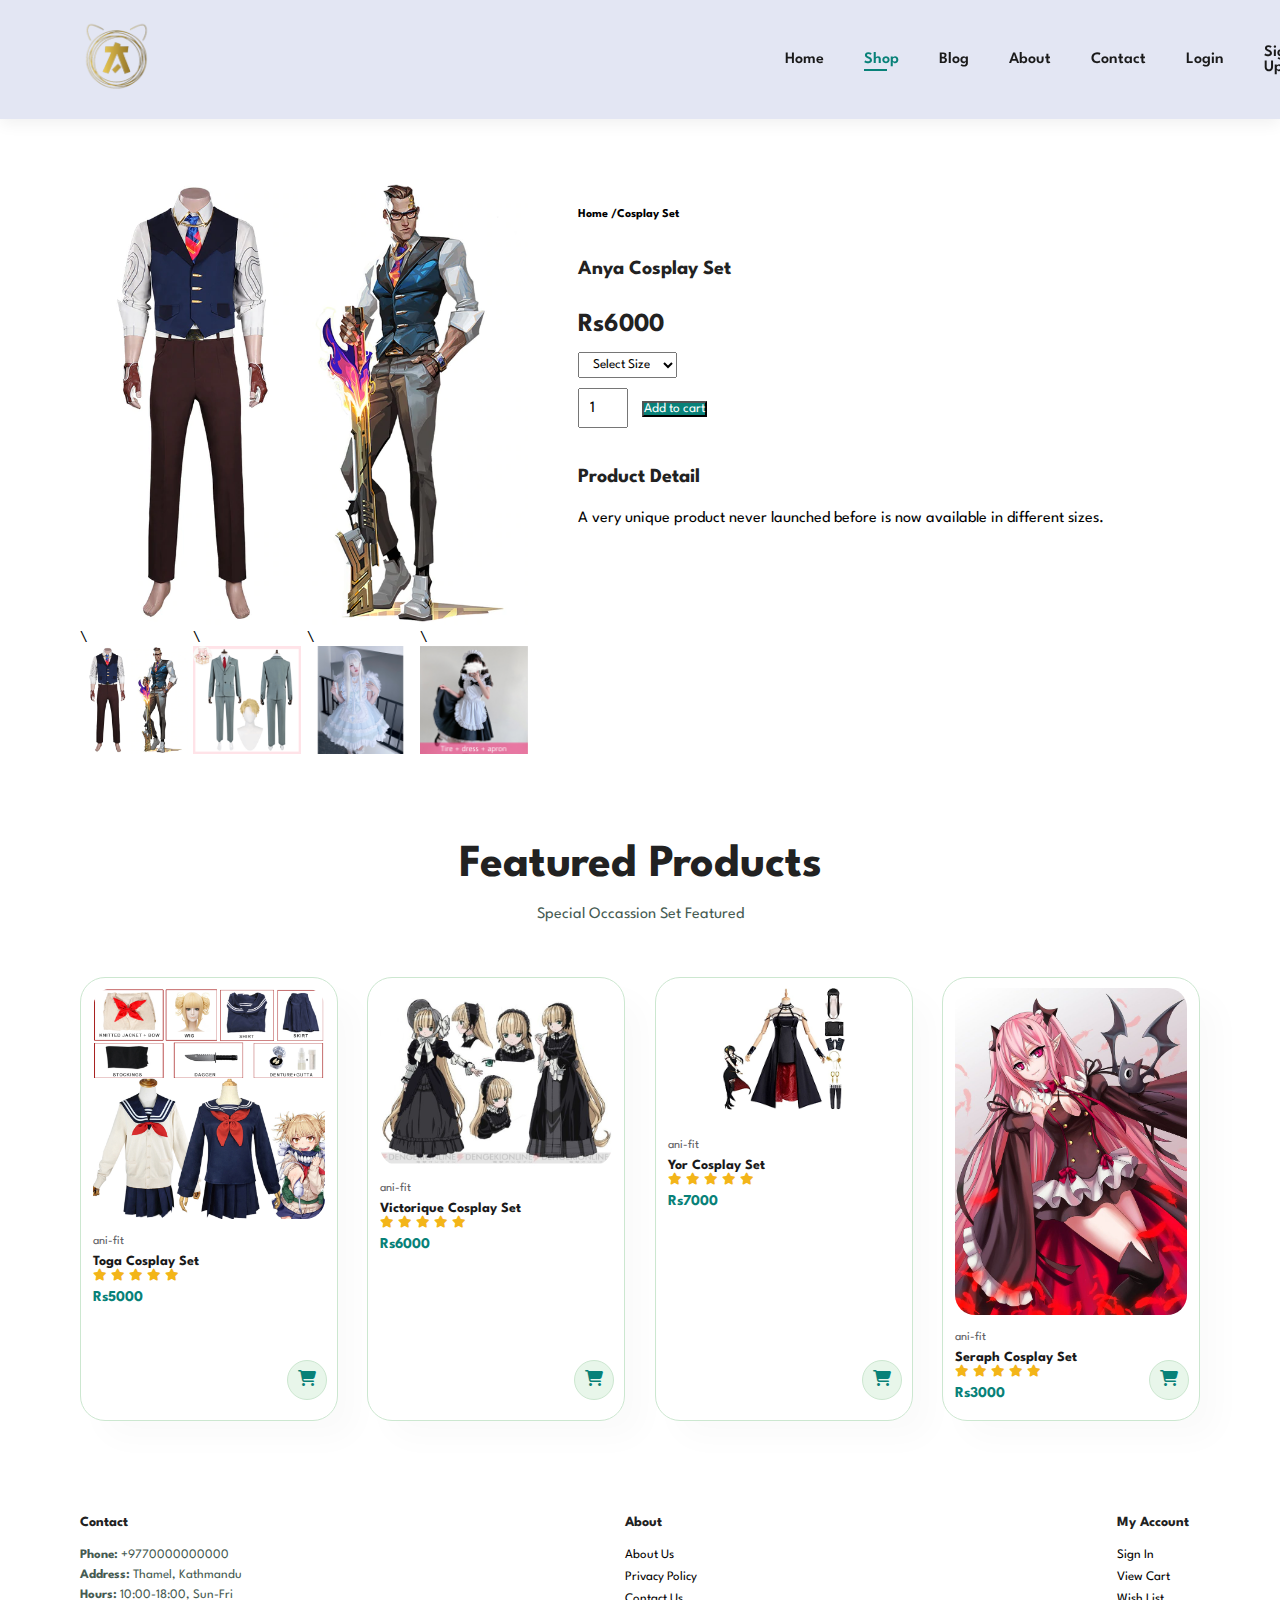
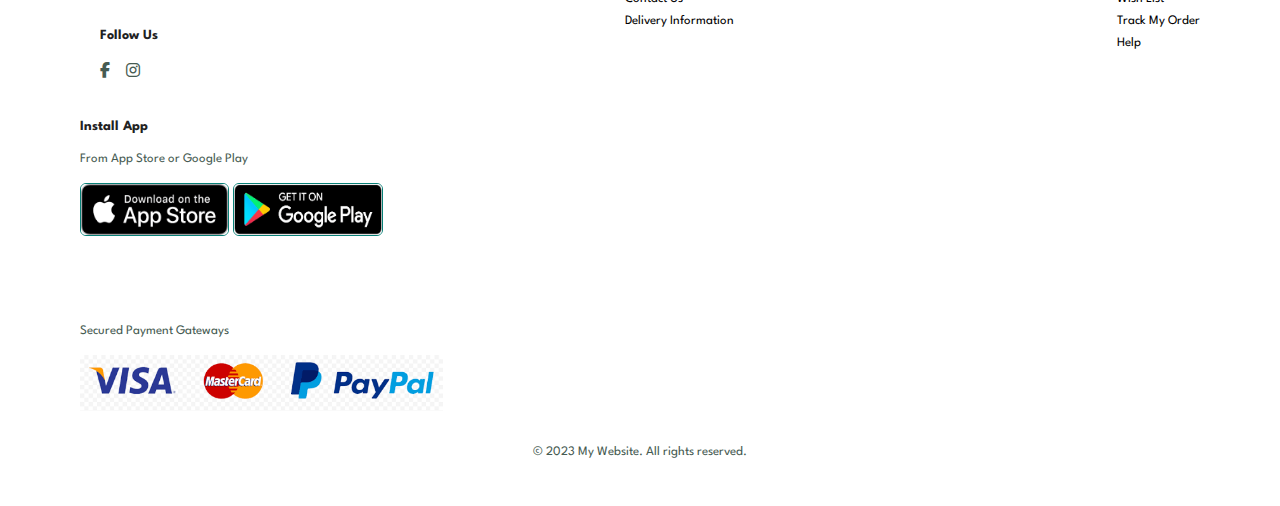
==== sproduct.html @ 5f344215 "Frontend" ====
<!DOCTYPE html>
<html>
<head>
  <title>Cosplay Workshop</title>
  <link rel="stylesheet" type="text/css" href="style.css">
 
  <link rel="stylesheet" href="https://cdnjs.cloudflare.com/ajax/libs/font-awesome/6.4.0/css/all.min.css" />
 
</head>
<body>
  <section id="header">
    <a href="#"><img src="images/logo.png" height="75px" width="75px" alt="logo" class="logo"></a>
    <a href="#"><img src="images/name.png" height="75px" width="200px" alt="logo" class="name"></a>
    <div>
      <ul id="navbar">
        <li><a href="index.html">Home</a></li>
        <li><a class="active" href="shop.html">Shop</a></li>
        <li><a href="blog.html">Blog</a></li>
        <li><a href="about.html">About</a></li>
        <li><a href="contact.html">Contact</a></li>
        <li><a href="login.html">Login</a></li>
        <li><a href="signup.html">Sign Up</a></li>
        <li><a href="cart.html"><i class="fa-solid fa-cart-shopping"></i></a></li>
      </ul>
    </div>
  </section>

  <section id="prodetails" class="section-p1">
    <div class="single-pro-image">
        <img src="images/chamber.png" width="100%" id="MainImg" alt="">
        
        <div class="small-img-group">
            <div class="small-img-col">\
                <img src="images/chamber.png" width="100%" class="small-img"  alt="">
            </div>

            <div class="small-img-col">\
                <img src="images/loid.png" width="100%" class="small-img"  alt="">
            </div>

            <div class="small-img-col">\
                <img src="images/lols.png" width="100%" class="small-img"  alt="">
            </div>

            <div class="small-img-col">\
                <img src="images/maid.png" width="100%" class="small-img"  alt="">
            </div>
        </div>
    </div>
    <div class="single-pro-details">
        <h6>Home /Cosplay Set</h6>
        <h4> Anya Cosplay Set</h4>
        <h2>Rs6000 </h2>
        <select>
            <option>Select Size</option>
            <option>XL</option>
            <option>XXL</option>
            <option>Small</option>
            <option>Large</option>
        </select>
        <input type="number" value="1">
        <button class="normal">Add to cart</button>
        <h4>Product Detail</h4>
        <span>A very unique product never launched before is now available in different sizes.</span>
    </div>
  </section>

  <section id="product1" class="section-p1">
    <h2> Featured Products</h2>
    <p>Special Occassion Set Featured</p>
    <div class="pro-container">
      <div class="pro">
        <img src="images/toga.jpg" alt="">
        <div class="des">
          <span>ani-fit</span>
          <h5>Toga Cosplay Set</h5>
          <div class="star">
            <i class="fas fa-star"></i>
            <i class="fas fa-star"></i>
            <i class="fas fa-star"></i>
            <i class="fas fa-star"></i>
            <i class="fas fa-star"></i>
          </div>
          <h4>Rs5000</h4>
        </div>
        <a href="#" class="cart"><i class="fa-solid fa-cart-shopping"></i></a>
      </div>

      <div class="pro">
        <img src="images/victorizue.jpg" alt="">
        <div class="des">
          <span>ani-fit</span>
          <h5>Victorique Cosplay Set</h5>
          <div class="star">
            <i class="fas fa-star"></i>
            <i class="fas fa-star"></i>
            <i class="fas fa-star"></i>
            <i class="fas fa-star"></i>
            <i class="fas fa-star"></i>
          </div>
          <h4>Rs6000</h4>
        </div>
        <a href="#" class="cart"><i class="fa-solid fa-cart-shopping"></i></a>
      </div>

      <div class="pro">
        <img src="images/yor.png" alt="">
        <div class="des">
          <span>ani-fit</span>
          <h5>Yor Cosplay Set</h5>
          <div class="star">
            <i class="fas fa-star"></i>
            <i class="fas fa-star"></i>
            <i class="fas fa-star"></i>
            <i class="fas fa-star"></i>
            <i class="fas fa-star"></i>
          </div>
          <h4>Rs7000</h4>
        </div>
        <a href="#" class="cart"><i class="fa-solid fa-cart-shopping"></i></a>
      </div>
      

      <div class="pro">
        <img src="images/seraph.jpg" alt="">
        <div class="des">
          <span>ani-fit</span>
          <h5>Seraph Cosplay Set</h5>
          <div class="star">
            <i class="fas fa-star"></i>
            <i class="fas fa-star"></i>
            <i class="fas fa-star"></i>
            <i class="fas fa-star"></i>
            <i class="fas fa-star"></i>
          </div>
          <h4>Rs3000</h4>
        </div>
        <a href="#" class="cart"><i class="fa-solid fa-cart-shopping"></i></a>
      </div>
    </div>
  </section>

  <footer class="section-p1">
    <div class="col">
      <h4> Contact</h4>
      <p><strong>Phone: </strong>+9770000000000 </p>
      <p><strong>Address: </strong> Thamel, Kathmandu</p>
      <p><strong>Hours: </strong>10:00-18:00, Sun-Fri</p>
      
      <div class="follow">
        <h4>Follow Us</h4>
        <div class="icon">
          <i class="fab fa-facebook-f"></i>
          <i class="fab fa-instagram"></i>
        </div>

      </div>
    </div>
    
    <div class="col">
      <h4> About</h4>
      <a href="#">About Us</a>
      <a href="#">Privacy Policy</a>
      <a href="#">Contact Us</a>
      <a href="#">Delivery Information </a>
    </div>

    <div class="col">
      <h4> My Account</h4>
      <a href="#">Sign In</a>
      <a href="#">View Cart</a>
      <a href="#">Wish List</a>
      <a href="#">Track My Order </a>
      <a href="#">Help</a>
    </div>

    <div class="col install">
      <h4>Install App</h4>
      <p>From App Store or Google Play</p>
      
      <div class="row">
        <img src="images/appstore.png" width="45%" height="35%" alt="">
        <img src="images/google.png" width="45%" height="35%" alt="">
      </div>
      <p>Secured Payment Gateways</p>
      <img src="images/pay.png" width="45%" height="35%" alt="">
    </div>

    <div class="copyright">
      <p>&copy; 2023 My Website. All rights reserved.</p>
    </div>
    
  </footer>
<script>
    var MainImg = document.getElementById("MainImg");
    var smallimg = document.getElementsByClassName("small-img");

    smallimg[0].onclick = function(){
        MainImg.src = smallimg[0].src;
    }
    smallimg[1].onclick = function(){
        MainImg.src = smallimg[1].src;
    }
    smallimg[2].onclick = function(){
        MainImg.src = smallimg[2].src;
    }
    smallimg[3].onclick = function(){
        MainImg.src = smallimg[3].src;
    }
</script>
</body>
</html>
---- style.css ----
/* Reset some default styles */
@import url('https://fonts.googleapis.com/css2?family=Spartan:wght@100;200;300;400;500;600;700;800;900&display=swap');
* {
  margin: 0;
  padding: 0;
  box-sizing: border-box;
  font-family: 'Spartan',sans-serif;
}

h1{
  font-size: 50px;
  line-height: 64px;
  color: #222;
}

h2{
  font-size: 46px;
  line-height: 54px;
  color: #222;
}

h4{
  font-size: 20px;
  color: #222;
}
h6 {
  font-weight: 700;
  font-size: 12px;
}

p{
  font-size: 16px;
  color: #465b52;
  margin: 15px 0 20px 0;
}

.section-p1 {
  padding: 40px 80px;
}

.section-m1 {
  margin: 40px 0;
}

body {
  width: 100%;
}

  /*to align name logo wiith the actual logo*/
  .name{
    padding-right: 600px;
  }
  
  /* header styling */
  #header {
    display: flex;
    align-items: center;
    justify-content: space-between;
    padding: 20px 80px;
    background-color: #E3E6F3;
    box-shadow:0 5px 15px rgb(0,0,0,0.06);
    z-index: 999;
    position: sticky;
    top: 0;
    left: 0;
  }

  /*navbar in center*/
  #navbar{
    display: flex;
    align-items: center;
    justify-content: center;
    
    padding: 10px 10px 10px 10px;
  }

  /*navbar's listing*/
  #navbar li{
    list-style-type: none;
    padding: 0 20px;
    position: relative;
  }
  
  /*pace transition*/
  #navbar li a {
    text-decoration: none;
    font-size: 16px;
    font-weight: 600;
    color: #1a1a1a;
    transition: 0.3s ease;
  }

  /*color change over hover*/
  #navbar li a:hover, 
  #navbar li a.active{
    color: #088178;
  }

/*underline during the hover or when clicked on*/
  #navbar li a.active::after,
  #navbar li a:hover::after
  {
    content: "";
    width: 30%;
    height:2px;
    background: #088178;
    position: absolute;
    bottom: -4px;
    left: 20px;
  }

/*home page*/
  #hero{
  background-image: url(images/cos.png);
  height: 90vh;
  width: 100%;
  background-color: aliceblue;
  background-repeat: no-repeat;
  background-size:45% 100% ;
  background-position:  top 25% right 0;
  padding: 0px 80px;
  display: flex;
  flex-direction: column;
  align-items: flex-start;
  justify-content: center;
  }

  #hero h4{
    padding-bottom: 15px;
  }

  #hero h1{
    padding-bottom: 0px;
    color: #088178;
    font-size: 40px;
  }

  #homepage h2{
    padding-top: -50px;
    padding-bottom: 0px;
    color: black;
    font-size: 50px;
  }

  #hero button{
    background-color: rgb(236, 236, 184);
    color:#088178;
    border: 0px;
    padding: 14px 80px 14px 65px;
    background-repeat: no-repeat;
    cursor: pointer;
    font-weight: 700;
    font-size: 15px;
  }

  #homepage button:hover{
    background-color: black;
  }

  /* Style the sections*/
  section {
    padding: 15px 50px 15px 50px ;
  }

 
/*align feature box in a row*/
#features{
  display:flex;
  align-items: center;
  justify-content: space-between;
  flex-wrap: wrap;
}

/*for box in features*/
#features .f-box{
  width: 180px;
  text-align: center;
  padding: 25px 15px ;
  box-shadow: 20px 20px 34px rgba(0, 0, 0, 0.03);
  border: 1px solid #cce7d0;
  border-radius: 4px;
  margin: 15px 0;
}

/*reduce box shadow when hovered over*/
#features .f-box:hover{
  box-shadow: 10px 10px 54px rgba(70,62,221,0.1);
}

/*to make img responsive*/
#features .f-box img{
  width: 80%;
  margin-bottom: 10px ;
}

/*bg for text*/
#features .f-box h6{
  display:inline-block;
  padding: 9px 8px 6px 8px;
  line-height: 1;
  border-radius: 4px;
  color: #088178;
  background-color: #fddde4;
}

#features .f-box:nth-child(2) h6{
  background-color: #cdebbc;
}

#features .f-box:nth-child(3) h6{
  background-color:goldenrod;
}

#features .f-box:nth-child(4) h6{
  background-color: rgb(238, 129, 204);
}

#features .f-box:nth-child(5) h6{
  background-color: rgb(211, 242, 138);
}

/*Style the footer*/ 
footer {
  display: flex;
  flex-wrap: wrap;
  justify-content: space-between;
}

footer .col{
  display: flex;
  flex-direction: column;
  align-items: flex-start;
  margin-bottom: 20px;
}

footer h4{
  font-size: 14px;
  padding-bottom: 20px;
}

footer p{
  font-size: 13px;
  margin: 0 0 8px 0;
}

footer a{
  font-size: 13px;
 text-decoration: none;
 color:black;
 margin-bottom: 10px;
}

footer .follow{
  margin: 20px;
}

footer .follow i{
 color: #465b52;
 padding-right: 12px;
 cursor: pointer;
}

footer .install .row img{
  border: 1px solid #088178;
  border-radius: 6px;
  
}

footer .install img{
  margin: 10px 0 15px 0;
}

footer .follow i:hover,
footer a:hover{
  color:blueviolet;
}

footer .class{
  width: 100%;
  text-align: center;
}

footer .copyright{
  width: 100%;
  text-align: center;
}
#product1{
  text-align: center;
}

#product1 .pro-container{
  display: flex;
  justify-content: space-between;
  padding-top: 20px;
  flex-wrap: wrap;
}

#product1 .pro{
  width: 23%;
  min-width: 250px;
  padding: 10px 12px;
  border: 1px solid #cce7d0;
  border-radius: 25px;
  cursor: pointer;
  box-shadow: 20px 20px 30px rgba(0, 0, 0, 0.02);
  margin: 15px 0;
  transition: 0.2s ease;
  position: relative;
}

#product1 .pro:hover{
  box-shadow: 20px 20px 30px rgba(0, 0, 0, 0.06);
}

#product1 .pro img{
  width: 100%;
  border-radius: 20px;
}

#product1 .pro .des{
  text-align: start;
  padding: 10px 0;
}

#product1 .pro .des span{
  color: #606063;
  font-size: 12px;
}

#product1 .pro .des h5{
  padding-top: 7px;
  color: #1a1a1a;
  font-size: 14px;
}

#product1 .pro .des i{
  font-size: 12px;
  color: rgb(243, 181, 25);
}

#product1 .pro .des h4{
  padding-top: 7px;
  font-size: 15px;
  font-weight: 700;
  color: #088178;
}

#product1 .pro .cart{
  width: 40px;
  height: 40px;
  line-height: 40px;
  border-radius: 50px;
  background-color: #e8f6ea;
  font-weight: 500;
  color: #088178;
  border: 1px solid #cce7d0;
  position: absolute;
  bottom: 20px;
  right: 10px;
}

/*start media query
@media (max-width:477px){
  #header {
  
    padding: 10px 30px;
}

#hero {
 
  padding: 0px 20px;
  background-position: 55%;
}

}*/

/*shop page*/
#page-header{
  background-image:url(images/bg.jpg) ;
  width: 100%;
  height: 40vh;
  background-size: cover;
  display: flex;
  justify-content: center;
  text-align: center;
  flex-direction:column ;
  padding: 14px;
}

#page-header h2,
#page-header p{
  color: #E3E6F3;
}

#pagination{
  text-align: center;
}

#pagination a{
  text-decoration: none;
  background-color: #088178;
  padding: 15px 20px;
  border-radius: 4px;
  color: white;
  font-weight:600;
}

#pagination a i{
  font-size: 16px;
  font-weight:600 ;
}

/*Single Product*/

#prodetails{
  display: flex;
  margin-top: 20px;
}
#prodetails .single-pro-image{
  width: 40%;
  margin-right: 50px;
}

.small-img-group{
  display: flex;
  justify-content: space-between;
}

.small-img-col{
  flex-basis: 24%;
  cursor: pointer;
}

#prodetails .single-pro-details{
  width: 50%;
  padding-top: 30px;
}

#prodetails .single-pro-details h4{
  padding: 40px 0 20px 0;
}

#prodetails .single-pro-details h2{
  font-size: 26px;
}

#prodetails .single-pro-details select{
  display: block;
  padding: 5px 10px;
  margin-bottom: 10px;
}

#prodetails .single-pro-details input{
  width: 50px;
  height: 40px;
  padding-left: 10px;
  font-size: 16px;
  margin-right: 10px;
}

#prodetails .single-pro-details input:focus{
  outline: none;
}

#prodetails .single-pro-details button{
  background-color: #088178;
  color: white;
}

#prodetails .single-pro-details span{
  line-height: 25px;
}

 /*blog page*/
#page-header.blog-header{
  background-image: url(images/blog.jpg); 
  /*text color change hannu paryo*/
}

#blog{
  padding: 150px 150px 0 150px;
}

#blog .blog-box{
  display: flex;
  align-items: center;
  width: 100%;
}

#blog .blog-img{
  width: 50%;
  margin-right: 40px;
}

#blog img{
  width: 100%;
  height: ;
}
 
  
  /* Style the sections 
  section {
    padding: 20px;
  }
  
  section h2 {
    color: #333;
    font-size: 24px;
    margin-bottom: 20px;
  }
  
  section p {
    color: #777;
    line-height: 1.5;
  }
  
  section ul {
    color: #555;
    list-style-type: disc;
    padding-left: 20px;
    margin-bottom: 10px;
  }*/
  
 
  
  /* Style the home page 
  section.home {
    background-color: #f7f7f7;
    text-align: center;
  }
  
  /*section.home h2 {
    font-size: 32px;
    margin-bottom: 20px;
  }*/
  
  /*section.home p {
    font-size: 18px;
    color: #444;
    max-width: 600px;
    margin: 0 auto;
  }*/
  
  /*.home .cta-button {
    display: inline-block;
    background-color: #333;
    color: #fff;
    padding: 10px 20px;
    font-size: 18px;
    text-decoration: none;
    margin-top: 20px;
    border-radius: 4px;
    transition: background-color 0.3s ease;
  }
  
  .home .cta-button:hover {
    background-color: #555;
  }
  
  .home .cta-button:active {
    background-color: #222;
  }
  
  /* Style divisions 
  .division {
    padding: 20px;
    background-color: #fff;
    border: 1px solid #ccc;
    margin-bottom: 20px;
    border-radius: 4px;
    box-shadow: 0 2px 4px rgba(0, 0, 0, 0.1);
  }
  /* Style the home page 
section.home {
  background-color: #f7f7f7;
  text-align: center;
  display: flex;
  flex-direction: column;
  align-items: center;
  justify-content: center;
}

section.home h2 {
  font-size: 32px;
  margin-bottom: 20px;
}*/

/*section.home p {
  font-size: 18px;
  color: #444;
  max-width: 600px;
  margin: 0 auto;
}*/

/*.home .cta-button {
  display: inline-block;
  background-color: #333;
  color: #fff;
  padding: 10px 20px;
  font-size: 18px;
  text-decoration: none;
  margin-top: 20px;
  border-radius: 4px;
  transition: background-color 0.3s ease;
}

.home .cta-button:hover {
  background-color: #555;
}

.home .cta-button:active {
  background-color: #222;
}

/* Resize and center the cosplay photo 
.center {
  display: block;
  margin-left: auto;
  margin-right: auto;
  width: 50%;
}

/* background image
.container{
  width: 100%;
  height: 100vh;
  background-image: linear-gradient(rgba(0,0,50,0.8)rgba(0,0,50,0.8)),url(cosplay.jpg);
  background-position: center;
  background-size: cover;
  position: relative;

}*/
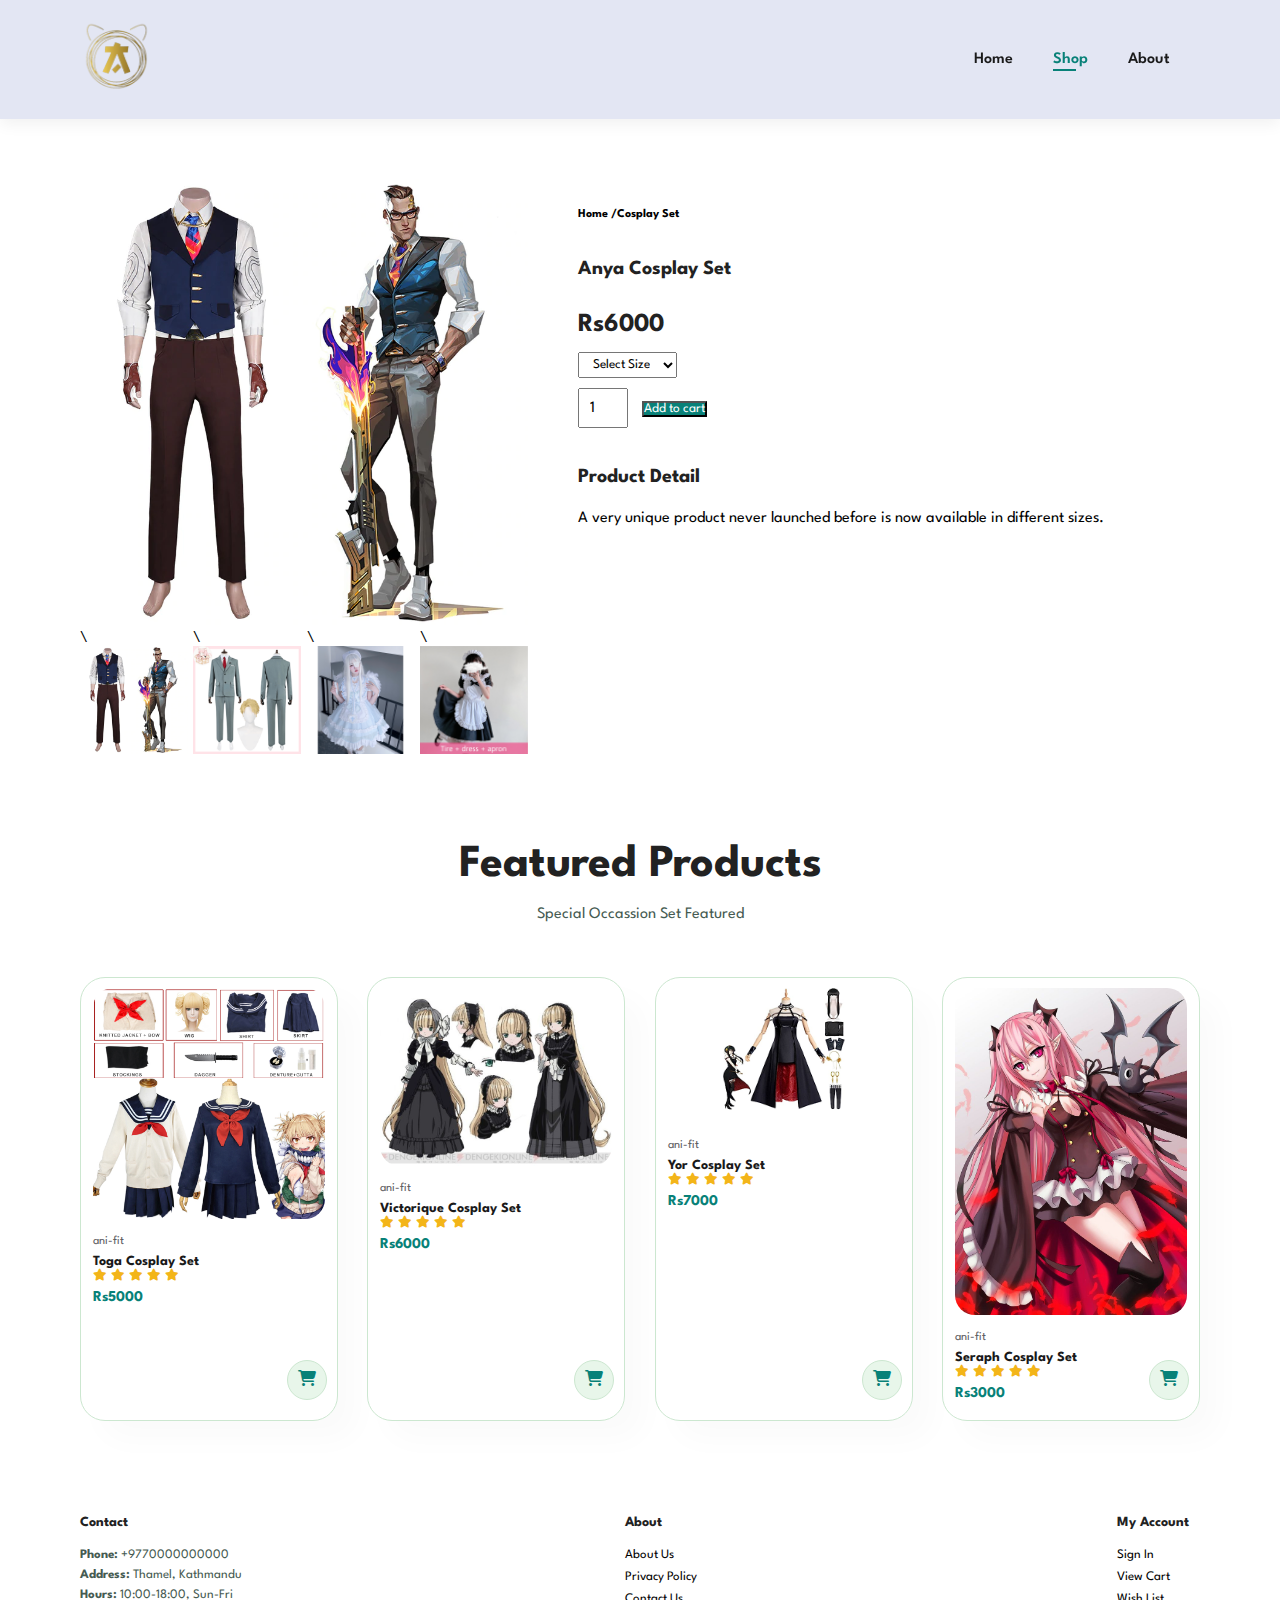
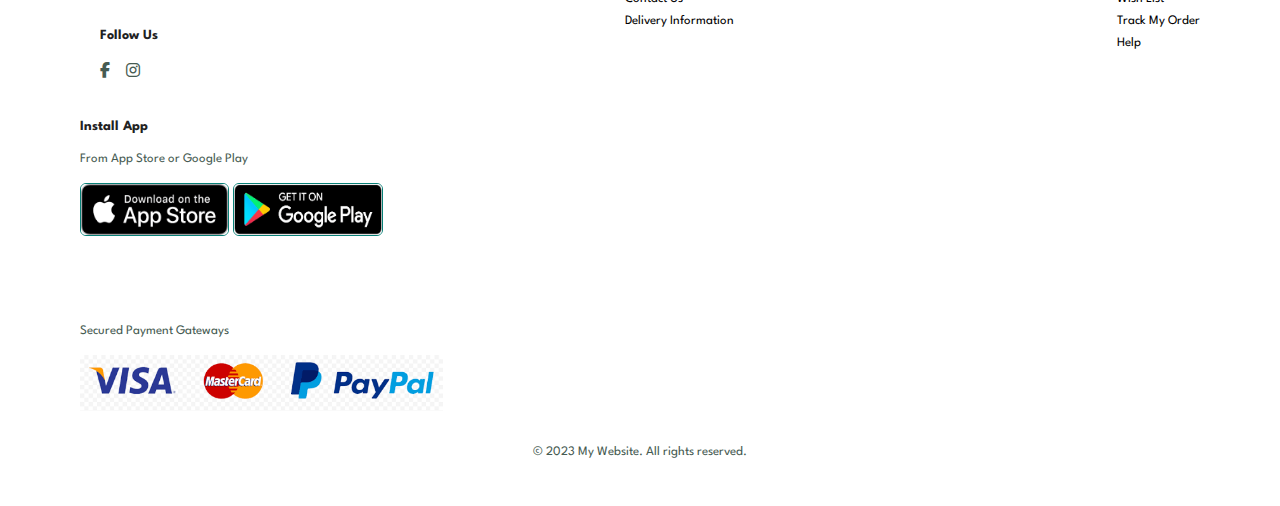
==== commit 3c020a4a: "php" ====
--- a/sproduct.html
+++ b/sproduct.html
@@ -13,14 +13,11 @@
     <a href="#"><img src="images/name.png" height="75px" width="200px" alt="logo" class="name"></a>
     <div>
       <ul id="navbar">
-        <li><a href="index.html">Home</a></li>
-        <li><a class="active" href="shop.html">Shop</a></li>
-        <li><a href="blog.html">Blog</a></li>
-        <li><a href="about.html">About</a></li>
-        <li><a href="contact.html">Contact</a></li>
-        <li><a href="login.html">Login</a></li>
-        <li><a href="signup.html">Sign Up</a></li>
-        <li><a href="cart.html"><i class="fa-solid fa-cart-shopping"></i></a></li>
+        <li><a href="index.php">Home</a></li>
+        <li><a class="active" href="shop.php">Shop</a></li>
+       
+        <li><a href="about.php">About</a></li>
+      
       </ul>
     </div>
   </section>
--- a/style.css
+++ b/style.css
@@ -471,32 +471,82 @@
   line-height: 25px;
 }
 
- /*blog page*/
-#page-header.blog-header{
-  background-image: url(images/blog.jpg); 
-  /*text color change hannu paryo*/
-}
-
-#blog{
-  padding: 150px 150px 0 150px;
-}
-
-#blog .blog-box{
+
+/*about me img */
+.center {
+  display: block;
+  margin-left: auto;
+  margin-right: auto;
+  width: 50%;
+}
+
+/*admin panel*/
+.container{
+  min-height: 100vh;
   display: flex;
   align-items: center;
-  width: 100%;
-}
-
-#blog .blog-img{
-  width: 50%;
-  margin-right: 40px;
-}
-
-#blog img{
-  width: 100%;
-  height: ;
-}
- 
+  justify-content: center;
+  padding: 20px;
+  padding-bottom: 60px;
+}
+
+.container .content{
+  text-align: center;
+}
+
+.container .content h3{
+  font-size: 30px;
+  color: #222;
+}
+
+.container .content h3 span{
+  background-color: blue;
+  color: #E3E6F3;
+  border-radius: 5px;
+  padding: 0 15px;
+}
+
+.container .content h1{
+  font-size: 50px;
+  color: #222;
+} 
+
+.container .content h1 span{
+  color: blue;
+}
+
+.container .content p{
+  font-size: 25Spx;
+  margin-bottom: 20px;
+}
+
+.container .content .btn{
+  display: inline-block;
+  padding: 10px 30px;
+  font-size: 20px;
+  background: #222;
+  color: aliceblue;
+  margin: 0 5px;
+  text-transform: capitalize;
+}
+
+.container .content .btn:hover{
+  background: blue;
+}
+
+
+/*signup form*/
+.sign-container{
+  max-width: 600px;
+  margin: 0 auto;
+  padding: 50px;
+  box-shadow: #222 0px 7px 29px 0px;
+}
+
+.from-group{
+  margin-bottom: 30px;
+}
+
   
   /* Style the sections 
   section {
